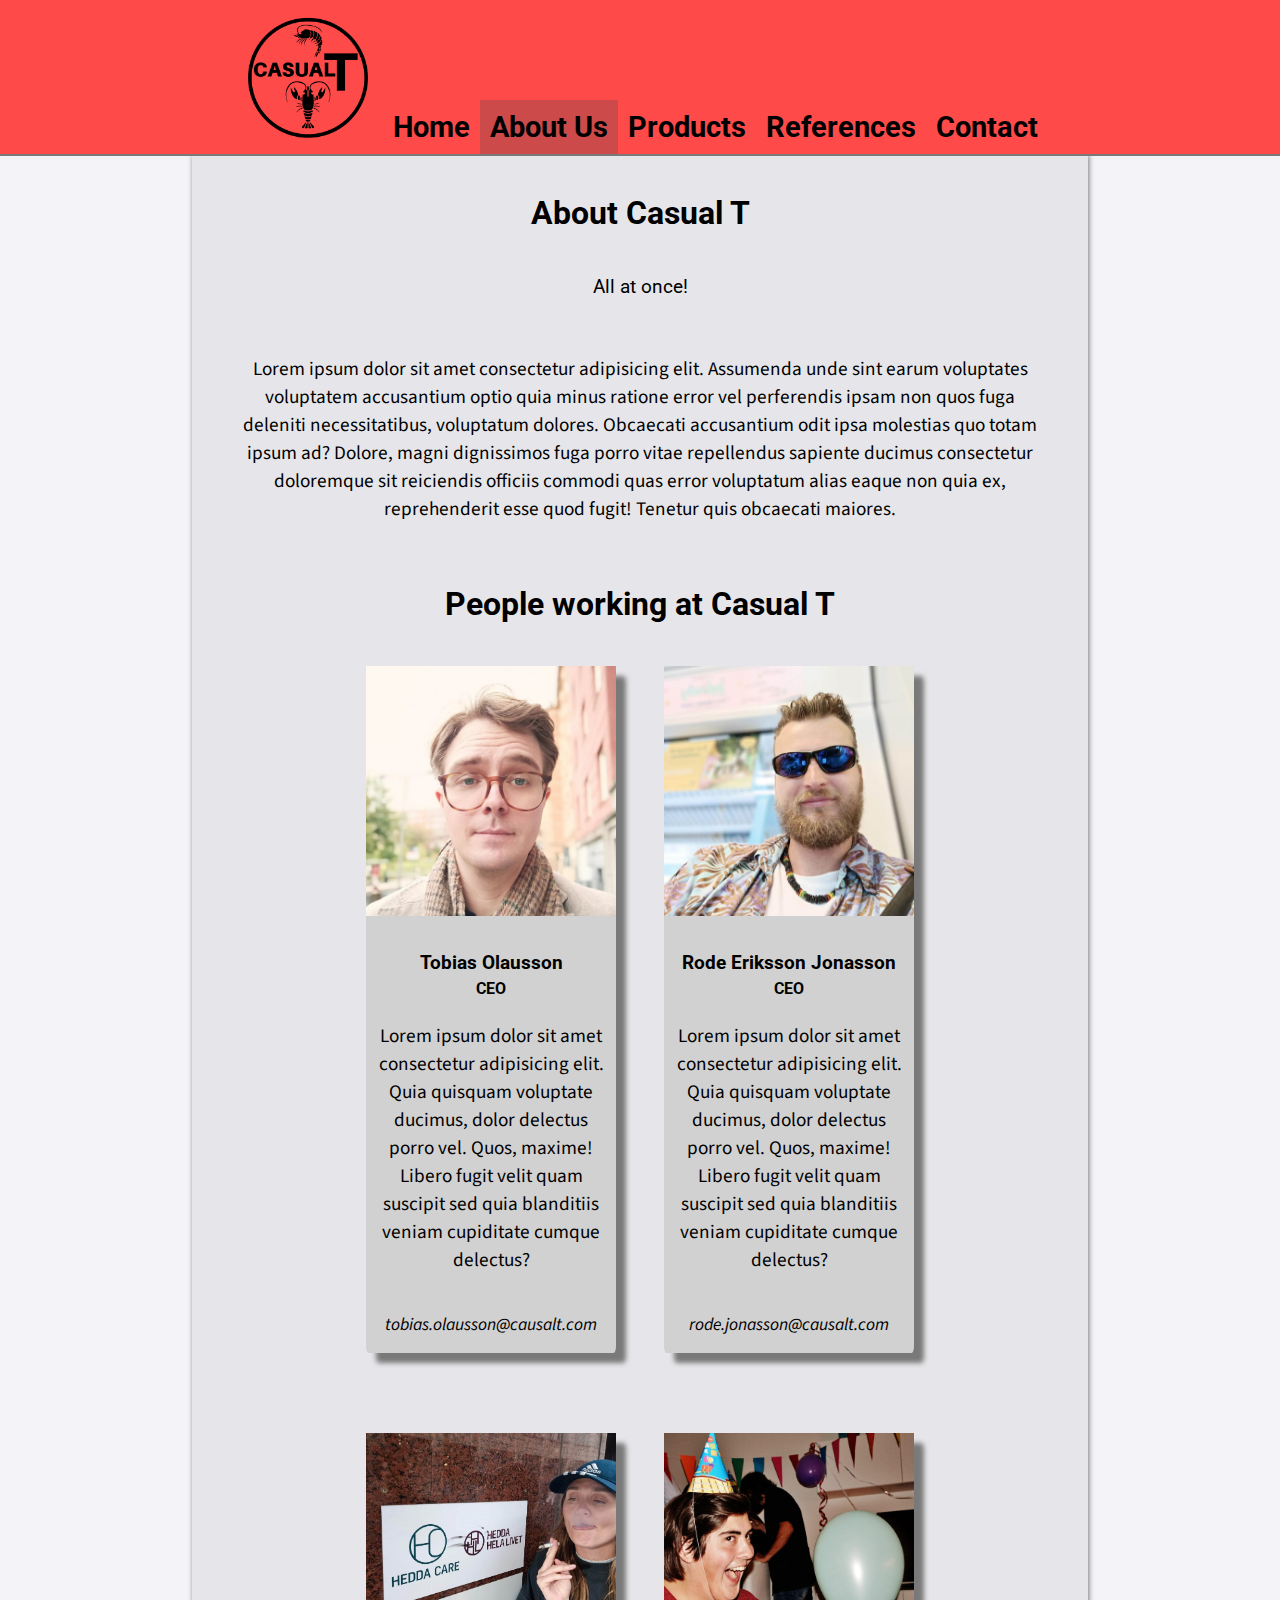
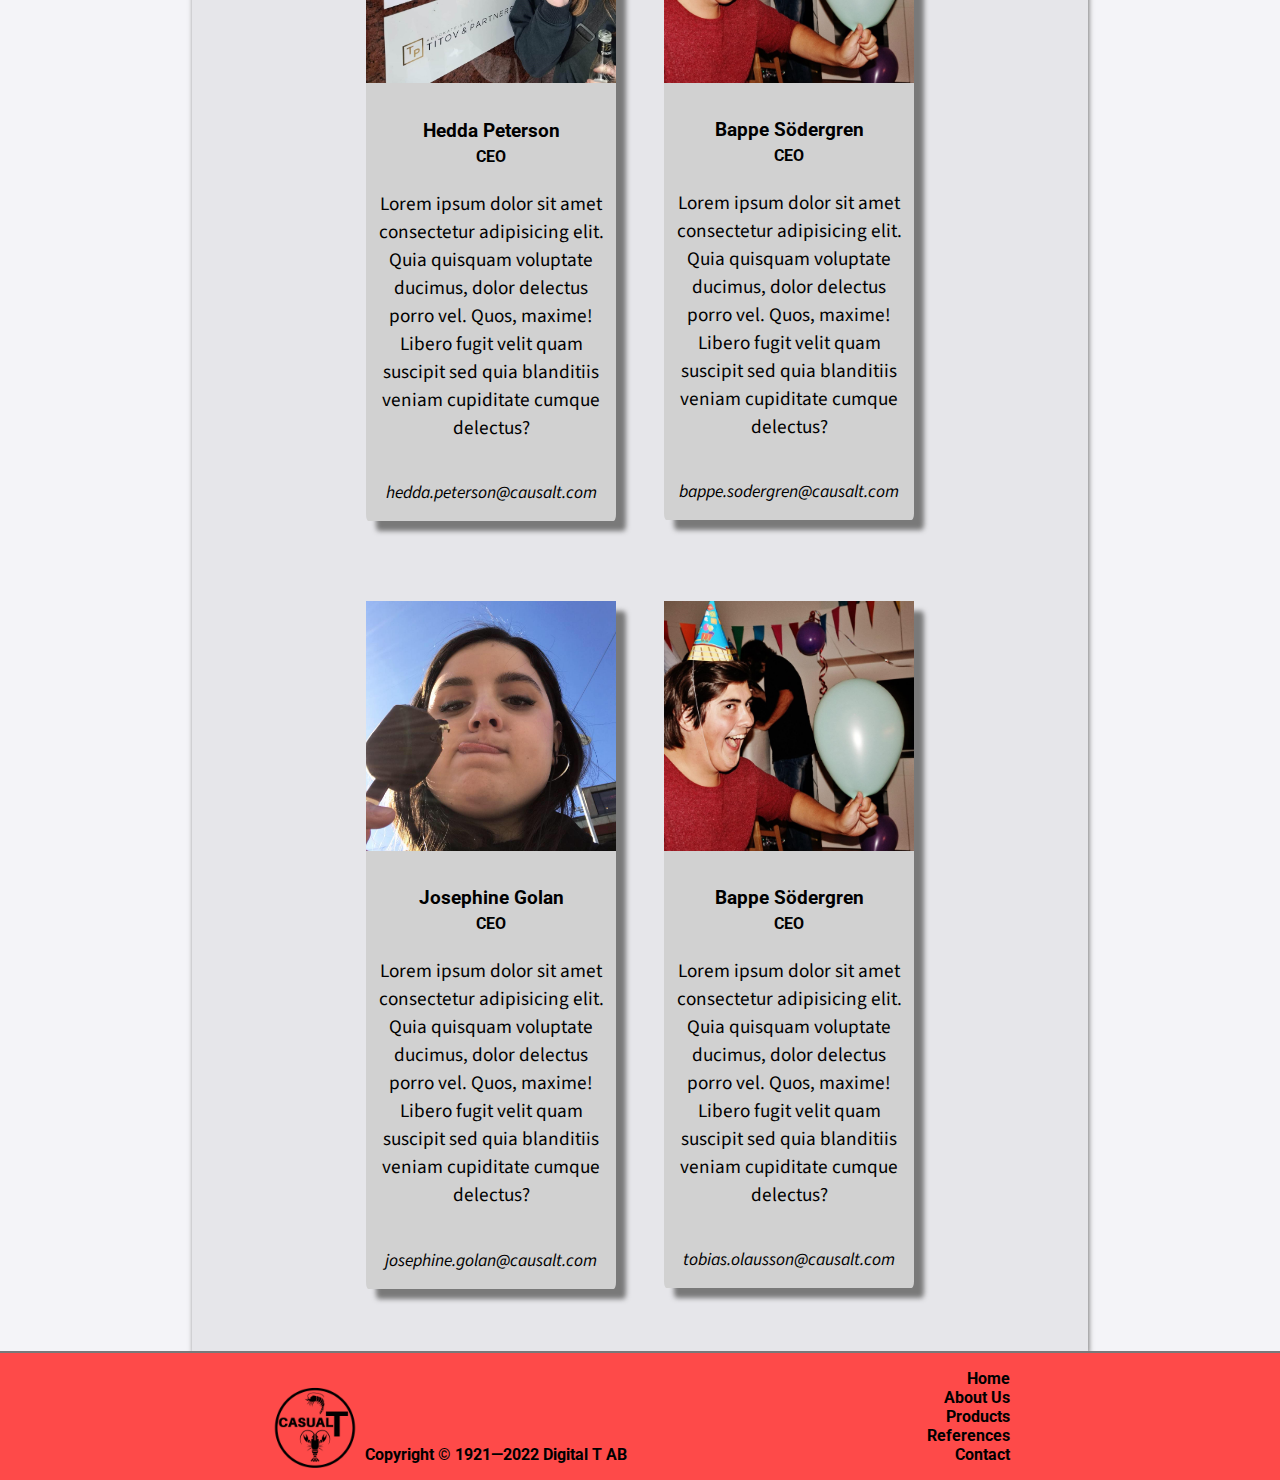
==== pages/about_us.html @ 77ed2493 "massa nya grejer (om oss sida)" ====
<!DOCTYPE html>
<html lang="en">
<head>
    <meta charset="UTF-8">
    <meta http-equiv="X-UA-Compatible" content="IE=edge">
    <meta name="viewport" content="width=device-width, initial-scale=1.0">
    <title>Casual T</title>

    <link rel="preconnect" href="https://fonts.googleapis.com">
    <link rel="preconnect" href="https://fonts.gstatic.com" crossorigin>
    <link href="https://fonts.googleapis.com/css2?family=Roboto:wght@400;700&family=Source+Sans+Pro&display=swap" rel="stylesheet">


    <link rel="stylesheet" href="../styles/style.css">
    <script defer src="index.js"></script>   
</head>
<body>
  <header>
    <div class="logo-header-div">
      <a href="../index.html">
        <img src="../pictures/Casual_T.png" alt="logo Casual T" class="logo-header">
      </a>
    </div>
    <nav>
      <div class="nav-list-div">
        <ul class="nav-list">
          <li><a href="../index.html" class="nav-link">Home</a></li>
          <li><a href="#" class="nav-link active">About Us</a></li>
          <li><a href="products.html" class="nav-link">Products</a></li>
          <li><a href="refrences.html" class="nav-link">References</a></li>
          <li><a href="contact.html" class="nav-link">Contact</a></li>
        </ul>
      </div>
    </nav>
  </header>
 

    

  <main>
    <br>
    <h1>About Casual T</h1>
    <p><bold>All at once!</bold></p>
    <div class="paragraph-div">
      <p>Lorem ipsum dolor sit amet consectetur adipisicing elit. Assumenda unde sint earum voluptates voluptatem accusantium optio quia minus ratione error vel perferendis ipsam non quos fuga deleniti necessitatibus, voluptatum dolores. Obcaecati accusantium odit ipsa molestias quo totam ipsum ad? Dolore, magni dignissimos fuga porro vitae repellendus sapiente ducimus consectetur doloremque sit reiciendis officiis commodi quas error voluptatum alias eaque non quia ex, reprehenderit esse quod fugit! Tenetur quis obcaecati maiores.</p>

    </div>
    <h2>People working at Casual T</h2>
    <div class="pair">
      <article>
        <div class="profile-div">
          <img src="../pictures/profile1.jpg" alt="photo of Tobias Olausson" class="profile-picture">
          <div class="profile-paragraph-div">
            <div class="column">
              <h3>Tobias Olausson</h3>
              <h4>CEO</h4>
              <p>Lorem ipsum dolor sit amet consectetur adipisicing elit. Quia quisquam voluptate ducimus, dolor delectus porro vel. Quos, maxime! Libero fugit velit quam suscipit sed quia blanditiis veniam cupiditate cumque delectus?</p>
              <br>
              <address>
                <p>tobias.olausson@causalt.com</p>
              </address>
            </div>
          </div>
        </div>
      </article>
      <article>
        <div class="profile-div row-reversed">
          <img src="../pictures/profile2.jpg" alt="photo of Rode Eriksson Jonasson" class="profile-picture">
          <div class="profile-paragraph-div">
            <div class="column">
              <h3>Rode Eriksson Jonasson</h3>
              <h4>CEO</h4>
              <p>Lorem ipsum dolor sit amet consectetur adipisicing elit. Quia quisquam voluptate ducimus, dolor delectus porro vel. Quos, maxime! Libero fugit velit quam suscipit sed quia blanditiis veniam cupiditate cumque delectus?</p>
              <br>
              <address>
                <p>rode.jonasson@causalt.com</p>
              </address>
            </div>
          </div>
        </div>
      </div>    
      </article>
    <div class="pair">
      <article>
        <div class="profile-div">
          <img src="../pictures/profile3.jpg" alt="photo of Hedda Peterson" class="profile-picture">
          <div class="profile-paragraph-div">
            <div class="column">
              <h3>Hedda Peterson</h3>
              <h4>CEO</h4>
              <p>Lorem ipsum dolor sit amet consectetur adipisicing elit. Quia quisquam voluptate ducimus, dolor delectus porro vel. Quos, maxime! Libero fugit velit quam suscipit sed quia blanditiis veniam cupiditate cumque delectus?</p>
              <br>
              <address>
                <p>hedda.peterson@causalt.com</p>
              </address>
            </div>
          </div>
        </div>   
      </article>
      <article>
        <div class="profile-div row-reversed">
          <img src="../pictures/profile4.jpg" alt="photo of Bappe Södergren" class="profile-picture">
          <div class="profile-paragraph-div">
            <div class="column">
              <h3>Bappe Södergren</h3>
              <h4>CEO</h4>
              <p>Lorem ipsum dolor sit amet consectetur adipisicing elit. Quia quisquam voluptate ducimus, dolor delectus porro vel. Quos, maxime! Libero fugit velit quam suscipit sed quia blanditiis veniam cupiditate cumque delectus?</p>
              <br>
              <address>
                <p>bappe.sodergren@causalt.com</p>
              </address>
            </div>
          </div>
        </div>
      </div>
      </article>
    <div class="pair">
      <article>
        <div class="profile-div">
          <img src="../pictures/profile5.jpg" alt="photo of Josephine Golan" class="profile-picture">
          <div class="profile-paragraph-div">
            <div class="column">
              <h3>Josephine Golan</h3>
              <h4>CEO</h4>
              <p>Lorem ipsum dolor sit amet consectetur adipisicing elit. Quia quisquam voluptate ducimus, dolor delectus porro vel. Quos, maxime! Libero fugit velit quam suscipit sed quia blanditiis veniam cupiditate cumque delectus?</p>
              <br>
              <address>
                <p>josephine.golan@causalt.com</p>
              </address>
            </div>
          </div>
        </div>
      </article>
      <article>
        <div class="profile-div row-reversed">
          <img src="../pictures/profile4.jpg" alt="photo of Casual Ts CEO" class="profile-picture">
          <div class="profile-paragraph-div">
            <div class="column">
              <h3>Bappe Södergren</h3>
              <h4>CEO</h4>
              <p>Lorem ipsum dolor sit amet consectetur adipisicing elit. Quia quisquam voluptate ducimus, dolor delectus porro vel. Quos, maxime! Libero fugit velit quam suscipit sed quia blanditiis veniam cupiditate cumque delectus?</p>
              <br>
              <address>
                <p>tobias.olausson@causalt.com</p>
              </address>
            </div>
          </div>
        </div>
      </div>
      </article>
  </main>

    
  <footer>
    <div class="footer-logo-copy-div">
      <div class="logo-footer-div">
        <a href="../index.html">
          <img src="../pictures/Casual_T.png" alt="Casual T"  class="logo-footer">
        </a>
      </div>
      <p>Copyright © 1921—2022 Digital T AB</p>
    </div>
    <div class="footer-nav-list-div">
      <ul class="footer-nav-list">
        <li><a class="nav-link" href="../index.html">Home</a></li>
        <li><a class="nav-link" href="#">About Us</a></li>
        <li><a class="nav-link" href="products.html">Products</a></li>
        <li><a class="nav-link" href="refrences.html">References</a></li>
        <li><a class="nav-link" href="contact.html">Contact</a></li>
      </ul>
    </div>
  </footer>
</body>
</html>
---- styles/style.css ----
* {
  font-family: "Roboto", georgia, garamond, serif;
}

.row {
  display: flex;
  justify-content: center;
}

.column {
  display: flex;
  flex-direction: column;
  justify-content: center;
  align-items: center;
}

body {
  background-color: #F4F4F8;
  z-index: -2;
  display: flex;
  flex-direction: column;
  justify-content: space-between;
  align-items: center;
  margin: 0;
  min-height: 100vh;
}

header {
  z-index: 1;
  width: 100%;
  box-shadow: 0px 2px hwb(240 90% 100%);
  font-weight: bold;
  display: flex;
  flex-direction: column;
  justify-content: center;
  background-color: #FE4A49;
}
@media (min-width: 813px) {
  header {
    flex-direction: row;
    justify-content: center;
    align-items: flex-end;
  }
}
header .logo-header-div {
  display: flex;
  flex-direction: row;
  justify-content: center;
}
header .logo-header {
  height: 250px;
  width: 250px;
}
@media (min-width: 813px) {
  header .logo-header {
    height: 150px;
    width: 150px;
  }
}
header .nav-list-div {
  display: flex;
  justify-content: center;
}
header .nav-list {
  font-size: 1.8rem;
  list-style-type: none;
  padding-left: 0px;
  text-align: center;
  margin: 0px;
}
@media (min-width: 813px) {
  header .nav-list {
    display: flex;
    justify-content: space-between;
  }
}
header .nav-link {
  padding: 10px;
  display: block;
  color: black;
  text-decoration: none;
}
header .nav-link:hover {
  background-color: hwb(0 29% 10%);
}
header .active {
  background-color: hwb(0 29% 20%);
  border-radius: 1%;
}

main {
  background-color: #E6E6EA;
  box-shadow: 1px 1px 5px hwb(240 90% 100%);
  width: 100%;
  display: flex;
  flex-direction: column;
  justify-content: center;
  align-items: center;
}
main h1, main h2 {
  font-size: 1.3rem;
}
@media (min-width: 350px) {
  main h1, main h2 {
    font-size: 1.7rem;
  }
}
@media (min-width: 813px) {
  main h1, main h2 {
    font-size: 2rem;
  }
}
@media (min-width: 1300px) {
  main h1, main h2 {
    font-size: 2.8rem;
  }
}
@media (min-width: 2350px) {
  main h1, main h2 {
    font-size: 3.5rem;
  }
}
main p {
  font-family: "Source Sans Pro", sans-serif;
  font-size: 1.2rem;
}
main address {
  margin: 0;
}
main address p {
  margin: 0;
  font-size: 1.1rem;
}
@media (min-width: 1300px) {
  main address p {
    font-size: 1.5rem;
  }
}
@media (min-width: 813px) {
  main {
    width: 70%;
    min-width: 800px;
    flex-grow: 1;
  }
}
main .paragraph-div {
  margin: 16px;
  text-align: center;
}
@media (min-width: 813px) {
  main .paragraph-div {
    width: 800px;
  }
}
@media (min-width: 2350px) {
  main .paragraph-div {
    width: 1200px;
  }
}
main .CTA-div {
  margin: 16px 0 64px 0;
  box-shadow: 10px 10px 5px hwb(240 90% 100%);
  border-radius: 1%;
  background-color: hwb(240 90% 20%);
  display: flex;
  flex-direction: column;
  justify-content: center;
  align-items: center;
  color: black;
}
main .CTA-div h2 {
  color: black;
  font-size: 2rem;
}
@media (min-width: 813px) {
  main .CTA-div h2 {
    font-size: 3rem;
  }
}
main .CTA-div:hover {
  background-color: hwb(240 90% 50%);
}
main .CTA-link {
  display: block;
  text-decoration: none;
}
main .CTA-picture {
  width: 250px;
}
@media (min-width: 595px) {
  main .CTA-picture {
    width: 500px;
  }
}
@media (min-width: 813px) {
  main .CTA-picture {
    width: 600px;
  }
}
@media (min-width: 1300px) {
  main .CTA-picture {
    width: 800px;
  }
}
main .pair {
  display: flex;
  flex-direction: column;
}
@media (min-width: 595px) {
  main .pair {
    flex-direction: row;
  }
}
@media (min-width: 1300px) {
  main .pair {
    flex-direction: column;
  }
}
@media (min-width: 2350px) {
  main .pair {
    flex-direction: row;
  }
}
main .profile-div {
  margin: 16px 0 64px 0;
  box-shadow: 10px 10px 5px hwb(240 90% 100%);
  border-radius: 1%;
  background-color: hwb(240 90% 20%);
  display: flex;
  flex-direction: column;
  justify-content: center;
  align-items: center;
  color: black;
}
main .profile-div h3 {
  color: black;
  font-size: 1.2rem;
  width: 250px;
  margin-bottom: 5px;
}
@media (min-width: 1300px) {
  main .profile-div h3 {
    font-size: 2rem;
    width: 400px;
  }
}
main .profile-div h4 {
  color: black;
  margin: 0;
  font-size: 1rem;
  width: 250px;
  margin-bottom: 5px;
}
@media (min-width: 1300px) {
  main .profile-div h4 {
    font-size: 1.1rem;
    width: 400px;
  }
}
main .profile-div:hover {
  background-color: hwb(240 90% 50%);
}
@media (min-width: 350px) {
  main .profile-div {
    margin: 16px 24px 64px 24px;
  }
}
@media (min-width: 1300px) {
  main .profile-div {
    flex-direction: row;
  }
}
@media (min-width: 1300px) {
  main .row-reversed {
    flex-direction: row-reverse;
  }
}
main .profile-picture {
  width: 250px;
}
@media (min-width: 1300px) {
  main .profile-picture {
    width: 350px;
  }
}
main .profile-paragraph-div {
  margin: 16px 0;
  text-align: center;
  font-size: 1rem;
}
main .profile-paragraph-div p {
  padding: 0 10px 0 10px;
  width: 230px;
}
@media (min-width: 1300px) {
  main .profile-paragraph-div p {
    padding: 0;
    margin: 0 40px 0 40px;
    width: 350px;
  }
}

footer {
  z-index: 1;
  box-shadow: 0px -2px hwb(240 90% 100%);
  font-weight: bold;
  position: relative;
  left: 0;
  bottom: 0;
  width: 100%;
  display: flex;
  flex-direction: row;
  justify-content: space-between;
  background-color: #FE4A49;
}
@media (min-width: 813px) {
  footer {
    flex-direction: row;
    justify-content: center;
  }
}
footer .footer-logo-copy-div {
  padding-left: 10px;
}
@media (min-width: 813px) {
  footer .footer-logo-copy-div {
    display: flex;
    flex-direction: row;
    justify-content: center;
    align-items: flex-end;
    margin-right: 300px;
  }
}
footer .logo-footer {
  height: 100px;
  width: 100px;
}
footer .footer-nav-list-div {
  display: flex;
  justify-content: center;
}
footer .footer-nav-list {
  font-size: 1.2rem;
  list-style-type: none;
  padding-left: 0px;
  padding-right: 15px;
}
footer .footer-nav-list .nav-link {
  display: block;
  color: black;
  text-decoration: none;
}
footer .footer-nav-list .nav-link:hover {
  background-color: hwb(0 29% 10%);
}
footer .footer-nav-list .nav-link:active {
  background-color: hwb(0 29% 20%);
}
@media (min-width: 813px) {
  footer .footer-nav-list {
    text-align: right;
    font-size: 1rem;
  }
}/*# sourceMappingURL=style.css.map */
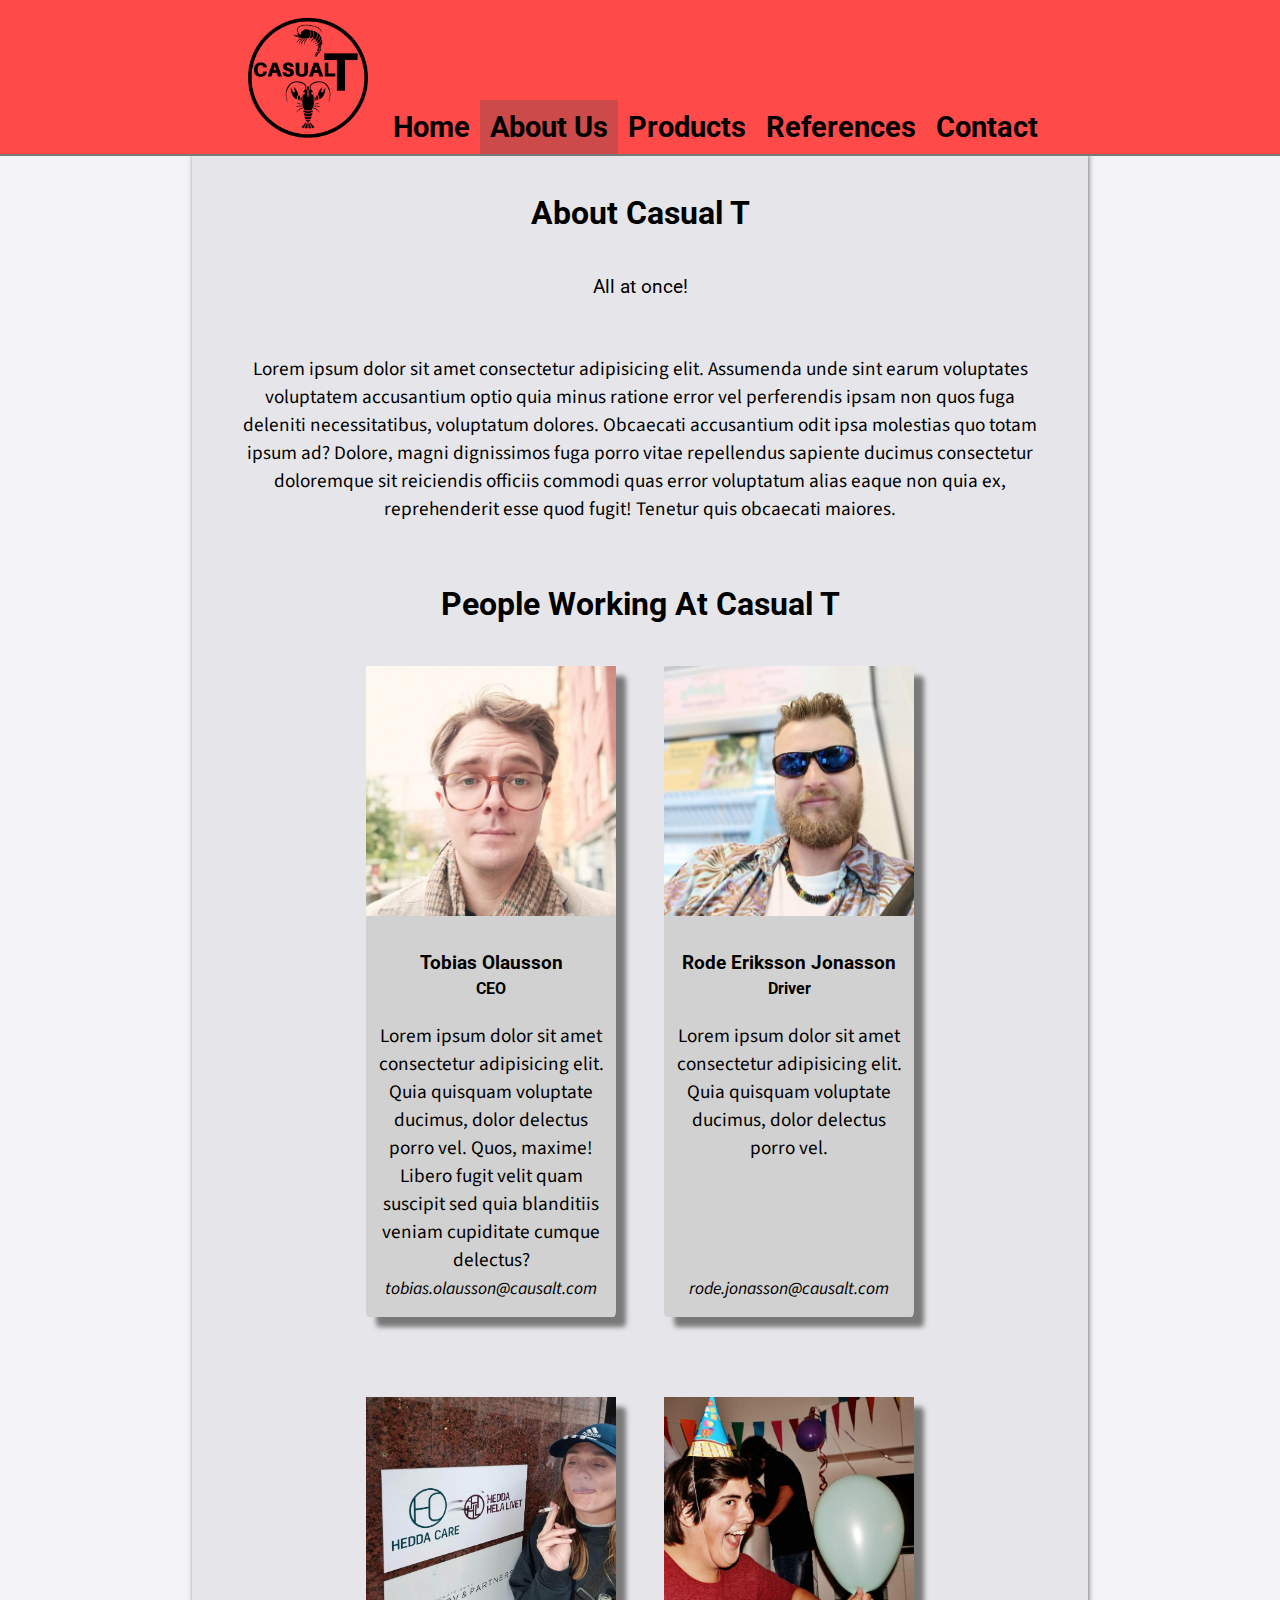
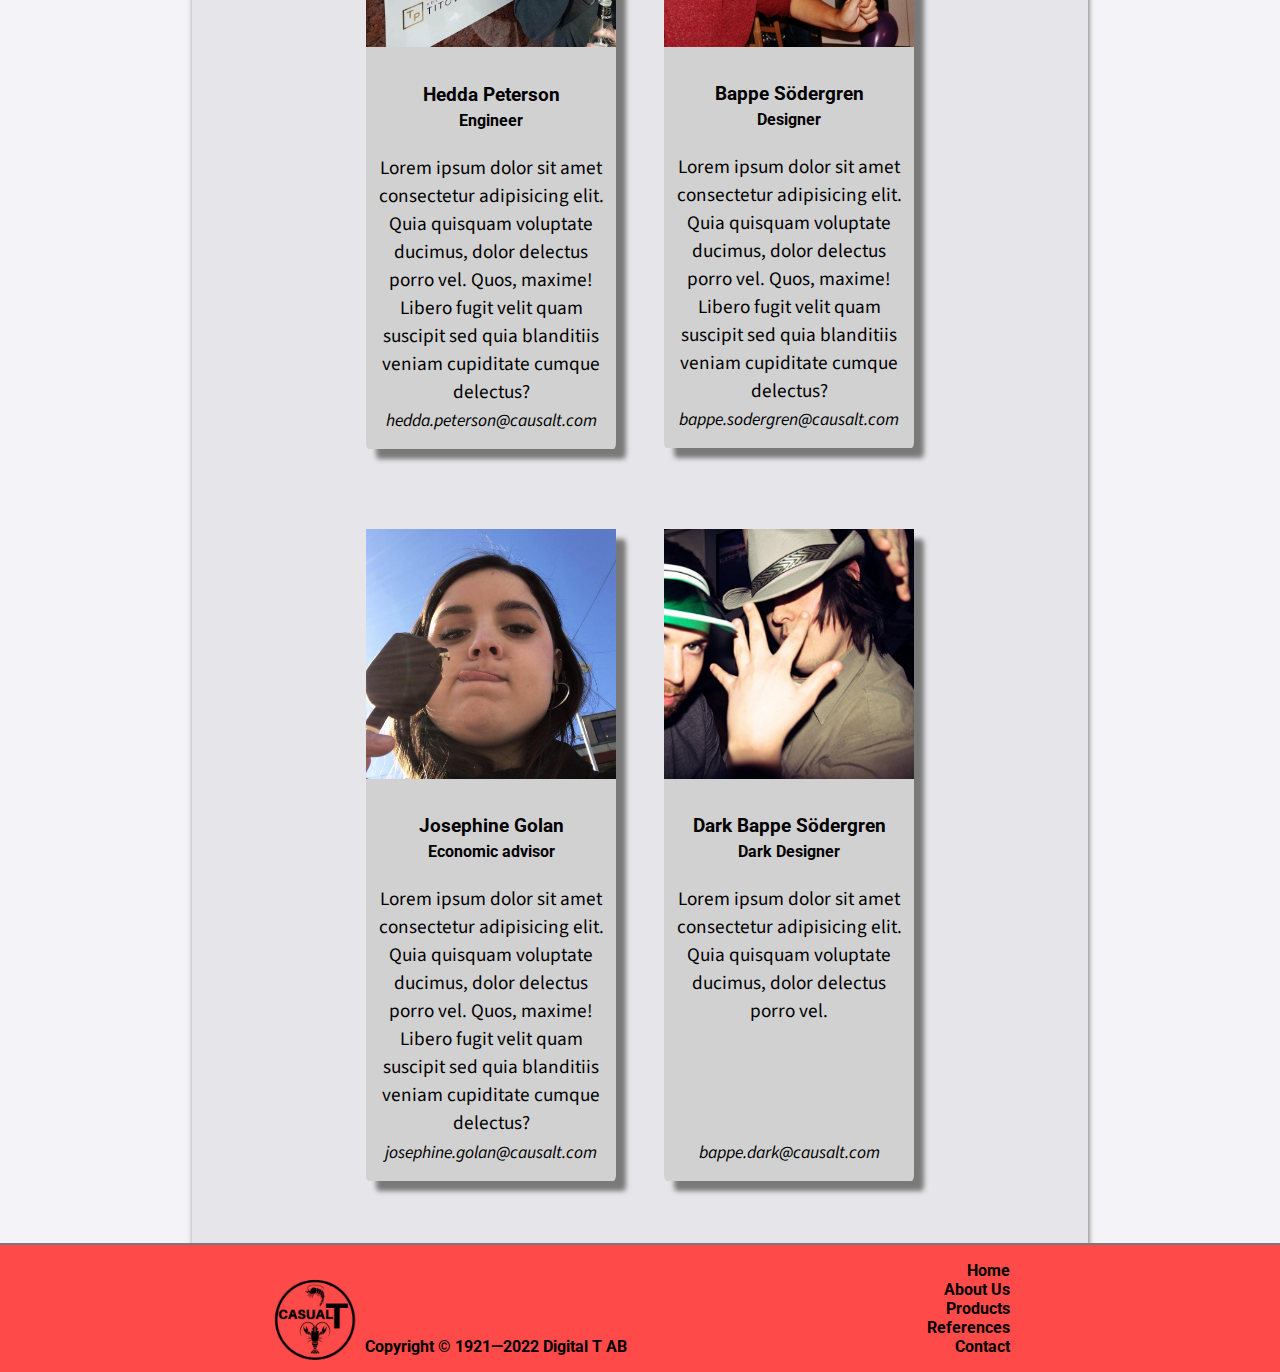
==== commit 28304891: "mycket nytt" ====
--- a/pages/about_us.html
+++ b/pages/about_us.html
@@ -45,7 +45,7 @@
       <p>Lorem ipsum dolor sit amet consectetur adipisicing elit. Assumenda unde sint earum voluptates voluptatem accusantium optio quia minus ratione error vel perferendis ipsam non quos fuga deleniti necessitatibus, voluptatum dolores. Obcaecati accusantium odit ipsa molestias quo totam ipsum ad? Dolore, magni dignissimos fuga porro vitae repellendus sapiente ducimus consectetur doloremque sit reiciendis officiis commodi quas error voluptatum alias eaque non quia ex, reprehenderit esse quod fugit! Tenetur quis obcaecati maiores.</p>
 
     </div>
-    <h2>People working at Casual T</h2>
+    <h2>People Working At Casual T</h2>
     <div class="pair">
       <article>
         <div class="profile-div">
@@ -69,8 +69,8 @@
           <div class="profile-paragraph-div">
             <div class="column">
               <h3>Rode Eriksson Jonasson</h3>
-              <h4>CEO</h4>
-              <p>Lorem ipsum dolor sit amet consectetur adipisicing elit. Quia quisquam voluptate ducimus, dolor delectus porro vel. Quos, maxime! Libero fugit velit quam suscipit sed quia blanditiis veniam cupiditate cumque delectus?</p>
+              <h4>Driver</h4>
+              <p>Lorem ipsum dolor sit amet consectetur adipisicing elit. Quia quisquam voluptate ducimus, dolor delectus porro vel.</p>
               <br>
               <address>
                 <p>rode.jonasson@causalt.com</p>
@@ -78,8 +78,8 @@
             </div>
           </div>
         </div>
+      </article>
       </div>    
-      </article>
     <div class="pair">
       <article>
         <div class="profile-div">
@@ -87,7 +87,7 @@
           <div class="profile-paragraph-div">
             <div class="column">
               <h3>Hedda Peterson</h3>
-              <h4>CEO</h4>
+              <h4>Engineer</h4>
               <p>Lorem ipsum dolor sit amet consectetur adipisicing elit. Quia quisquam voluptate ducimus, dolor delectus porro vel. Quos, maxime! Libero fugit velit quam suscipit sed quia blanditiis veniam cupiditate cumque delectus?</p>
               <br>
               <address>
@@ -103,7 +103,7 @@
           <div class="profile-paragraph-div">
             <div class="column">
               <h3>Bappe Södergren</h3>
-              <h4>CEO</h4>
+              <h4>Designer</h4>
               <p>Lorem ipsum dolor sit amet consectetur adipisicing elit. Quia quisquam voluptate ducimus, dolor delectus porro vel. Quos, maxime! Libero fugit velit quam suscipit sed quia blanditiis veniam cupiditate cumque delectus?</p>
               <br>
               <address>
@@ -112,8 +112,8 @@
             </div>
           </div>
         </div>
+      </article>
       </div>
-      </article>
     <div class="pair">
       <article>
         <div class="profile-div">
@@ -121,7 +121,7 @@
           <div class="profile-paragraph-div">
             <div class="column">
               <h3>Josephine Golan</h3>
-              <h4>CEO</h4>
+              <h4>Economic advisor</h4>
               <p>Lorem ipsum dolor sit amet consectetur adipisicing elit. Quia quisquam voluptate ducimus, dolor delectus porro vel. Quos, maxime! Libero fugit velit quam suscipit sed quia blanditiis veniam cupiditate cumque delectus?</p>
               <br>
               <address>
@@ -133,21 +133,21 @@
       </article>
       <article>
         <div class="profile-div row-reversed">
-          <img src="../pictures/profile4.jpg" alt="photo of Casual Ts CEO" class="profile-picture">
+          <img src="../pictures/profile6.jpg" alt="photo of Dark Bappe Södergren" class="profile-picture">
           <div class="profile-paragraph-div">
             <div class="column">
-              <h3>Bappe Södergren</h3>
-              <h4>CEO</h4>
-              <p>Lorem ipsum dolor sit amet consectetur adipisicing elit. Quia quisquam voluptate ducimus, dolor delectus porro vel. Quos, maxime! Libero fugit velit quam suscipit sed quia blanditiis veniam cupiditate cumque delectus?</p>
+              <h3>Dark Bappe Södergren</h3>
+              <h4>Dark Designer</h4>
+              <p>Lorem ipsum dolor sit amet consectetur adipisicing elit. Quia quisquam voluptate ducimus, dolor delectus porro vel.</p>
               <br>
               <address>
-                <p>tobias.olausson@causalt.com</p>
+                <p>bappe.dark@causalt.com</p>
               </address>
             </div>
           </div>
         </div>
+      </article>
       </div>
-      </article>
   </main>
 
     
--- a/styles/style.css
+++ b/styles/style.css
@@ -10,7 +10,7 @@
 .column {
   display: flex;
   flex-direction: column;
-  justify-content: center;
+  justify-content: space-between;
   align-items: center;
 }
 
@@ -270,11 +270,6 @@
     flex-direction: row;
   }
 }
-@media (min-width: 1300px) {
-  main .row-reversed {
-    flex-direction: row-reverse;
-  }
-}
 main .profile-picture {
   width: 250px;
 }
@@ -291,12 +286,345 @@
 main .profile-paragraph-div p {
   padding: 0 10px 0 10px;
   width: 230px;
+}
+@media (min-width: 595px) {
+  main .profile-paragraph-div p {
+    height: 216px;
+  }
+}
+@media (min-width: 1300px) {
+  main .profile-paragraph-div p {
+    height: 144px;
+  }
 }
 @media (min-width: 1300px) {
   main .profile-paragraph-div p {
     padding: 0;
     margin: 0 40px 0 40px;
     width: 350px;
+  }
+}
+@media (min-width: 595px) {
+  main .profile-paragraph-div address p {
+    height: auto;
+  }
+}
+@media (min-width: 1300px) {
+  main .profile-paragraph-div address p {
+    height: auto;
+  }
+}
+main .features-div {
+  margin: 16px 0 64px 0;
+  box-shadow: 10px 10px 5px hwb(240 90% 100%);
+  border-radius: 1%;
+  display: flex;
+  flex-direction: column;
+  justify-content: center;
+  align-items: center;
+}
+@media (min-width: 350px) {
+  main .features-div {
+    margin: 16px 24px 64px 24px;
+  }
+}
+@media (min-width: 813px) {
+  main .features-div {
+    flex-direction: row;
+  }
+}
+main .features-picture {
+  width: 250px;
+}
+@media (min-width: 595px) {
+  main .features-picture {
+    width: 350px;
+  }
+}
+@media (min-width: 813px) {
+  main .features-picture {
+    width: 250px;
+  }
+}
+@media (min-width: 2350px) {
+  main .features-picture {
+    width: 350px;
+  }
+}
+main .product-div {
+  margin: 16px 0 64px 0;
+  box-shadow: 10px 10px 5px hwb(240 90% 100%);
+  border-radius: 1%;
+  background-color: hwb(240 90% 20%);
+  display: flex;
+  flex-direction: column;
+  justify-content: center;
+  align-items: center;
+  color: black;
+}
+main .product-div h2 {
+  color: black;
+  font-size: 1.2rem;
+  width: 250px;
+  margin-bottom: 5px;
+}
+@media (min-width: 1300px) {
+  main .product-div h2 {
+    font-size: 2rem;
+    width: 400px;
+  }
+}
+main .product-div h3 {
+  color: black;
+  margin: 0;
+  font-size: 1rem;
+  width: 250px;
+  margin-bottom: 5px;
+}
+@media (min-width: 1300px) {
+  main .product-div h3 {
+    font-size: 1.1rem;
+    width: 400px;
+  }
+}
+@media (min-width: 350px) {
+  main .product-div {
+    margin: 16px 24px 64px 24px;
+  }
+}
+@media (min-width: 1300px) {
+  main .product-div {
+    flex-direction: row;
+  }
+}
+main .product-picture {
+  width: 250px;
+}
+@media (min-width: 1300px) {
+  main .product-picture {
+    width: 350px;
+  }
+}
+main .product-paragraph-div {
+  margin: 16px 0;
+  text-align: center;
+  font-size: 1rem;
+}
+main .product-paragraph-div p {
+  padding: 0 10px 0 10px;
+  width: 230px;
+}
+@media (min-width: 595px) {
+  main .product-paragraph-div p {
+    height: 216px;
+  }
+}
+@media (min-width: 1300px) {
+  main .product-paragraph-div p {
+    height: 144px;
+  }
+}
+@media (min-width: 1300px) {
+  main .product-paragraph-div p {
+    padding: 0;
+    margin: 0 40px 0 40px;
+    width: 350px;
+  }
+}
+main .product-paragraph-div button {
+  background-color: #009FB7;
+  border: none;
+  border-radius: 1%;
+  box-shadow: 5px 5px 5px hwb(240 90% 100%);
+  color: black;
+  padding: 15px 32px;
+  text-align: center;
+  text-decoration: none;
+  display: inline-block;
+  font-size: 16px;
+}
+main .product-paragraph-div button:hover {
+  background-color: hwb(188 0% 40%);
+}
+main .review-column {
+  display: flex;
+  flex-direction: column;
+  align-items: center;
+}
+main .review-layout {
+  display: flex;
+  flex-direction: column;
+}
+@media (min-width: 1300px) {
+  main .review-layout {
+    flex-direction: row;
+  }
+}
+main .review-div {
+  margin: 16px 0 64px 0;
+  box-shadow: 10px 10px 5px hwb(240 90% 100%);
+  border-radius: 1%;
+  background-color: hwb(240 90% 20%);
+  display: flex;
+  flex-direction: column;
+  justify-content: center;
+  align-items: center;
+  color: black;
+}
+main .review-div h2 {
+  color: black;
+  font-size: 1rem;
+  width: 250px;
+  margin-bottom: 5px;
+}
+main .review-div h3 {
+  color: black;
+  margin: 0;
+  font-size: 1rem;
+  width: 250px;
+  margin-bottom: 5px;
+}
+@media (min-width: 350px) {
+  main .review-div {
+    margin: 16px 24px 64px 24px;
+  }
+}
+main .review-paragraph-div {
+  margin: 16px 0;
+  text-align: center;
+  font-size: 1rem;
+}
+main .review-paragraph-div p {
+  padding: 0 10px 0 10px;
+  width: 230px;
+}
+@media (min-width: 595px) {
+  main .review-paragraph-div p {
+    width: 400px;
+  }
+}
+@media (min-width: 1300px) {
+  main .review-paragraph-div p {
+    padding: 0;
+    margin: 0 40px 0 40px;
+    width: 230px;
+  }
+}
+main .contact-div {
+  margin: 16px 0 64px 0;
+  box-shadow: 10px 10px 5px hwb(240 90% 100%);
+  border-radius: 1%;
+  background-color: hwb(240 90% 20%);
+  display: flex;
+  flex-direction: column;
+  justify-content: center;
+  align-items: center;
+  color: black;
+}
+main .contact-div h2 {
+  color: black;
+  font-size: 1.2rem;
+  width: 250px;
+  margin-bottom: 5px;
+}
+@media (min-width: 1300px) {
+  main .contact-div h2 {
+    font-size: 2rem;
+    width: 400px;
+  }
+}
+@media (min-width: 350px) {
+  main .contact-div {
+    margin: 16px 24px 64px 24px;
+  }
+}
+main .contact-div form {
+  width: 250px;
+}
+@media (min-width: 595px) {
+  main .contact-div form {
+    width: 550px;
+  }
+}
+main .contact-div textarea {
+  width: 200px;
+}
+@media (min-width: 595px) {
+  main .contact-div textarea {
+    width: 500px;
+  }
+}
+main .contact-div input, main .contact-div select, main .contact-div textarea {
+  background-color: #F4F4F8;
+  border-radius: 1%;
+  border: none;
+  margin-top: 5px;
+  margin-bottom: 10px;
+}
+main .contact-div input, main .contact-div select {
+  text-align: center;
+  height: 25px;
+}
+@media (min-width: 595px) {
+  main .contact-div input, main .contact-div select {
+    font-size: 1.2rem;
+  }
+}
+main .office-div {
+  margin: 16px 0 64px 0;
+  box-shadow: 10px 10px 5px hwb(240 90% 100%);
+  border-radius: 1%;
+  display: flex;
+  flex-direction: column;
+  justify-content: center;
+  align-items: center;
+}
+@media (min-width: 350px) {
+  main .office-div {
+    margin: 16px 24px 64px 24px;
+  }
+}
+@media (min-width: 813px) {
+  main .office-div {
+    flex-direction: row;
+  }
+}
+main .office-picture {
+  width: 250px;
+}
+@media (min-width: 595px) {
+  main .office-picture {
+    width: 500px;
+  }
+}
+@media (min-width: 813px) {
+  main .office-picture {
+    width: 600px;
+  }
+}
+main .contact-paragraph-div {
+  margin: 16px 0;
+  text-align: center;
+  font-size: 1rem;
+}
+main .contact-paragraph-div button {
+  background-color: #009FB7;
+  border: none;
+  border-radius: 1%;
+  box-shadow: 5px 5px 5px hwb(240 90% 100%);
+  color: black;
+  padding: 15px 32px;
+  text-align: center;
+  text-decoration: none;
+  display: inline-block;
+  font-size: 16px;
+}
+main .contact-paragraph-div button:hover {
+  background-color: hwb(188 0% 40%);
+}
+@media (min-width: 1300px) {
+  main .row-reversed {
+    flex-direction: row-reverse;
   }
 }
 
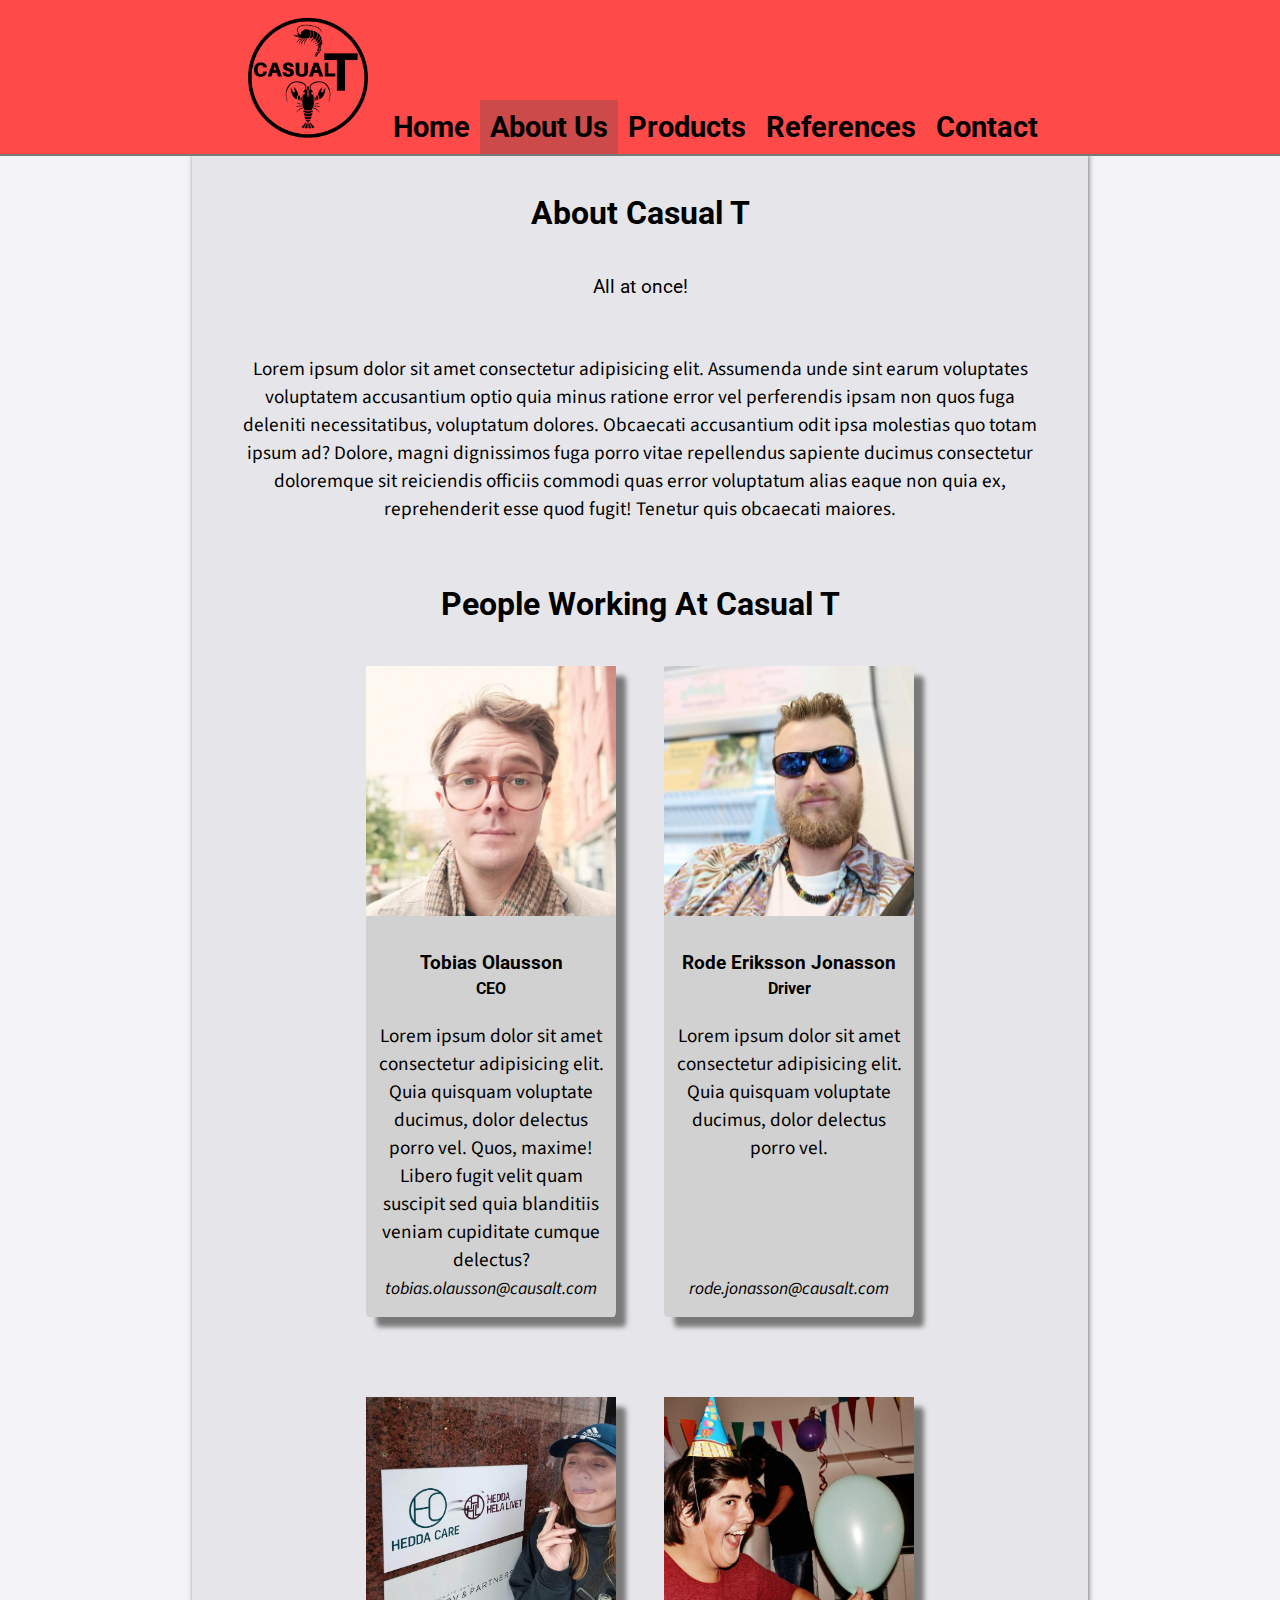
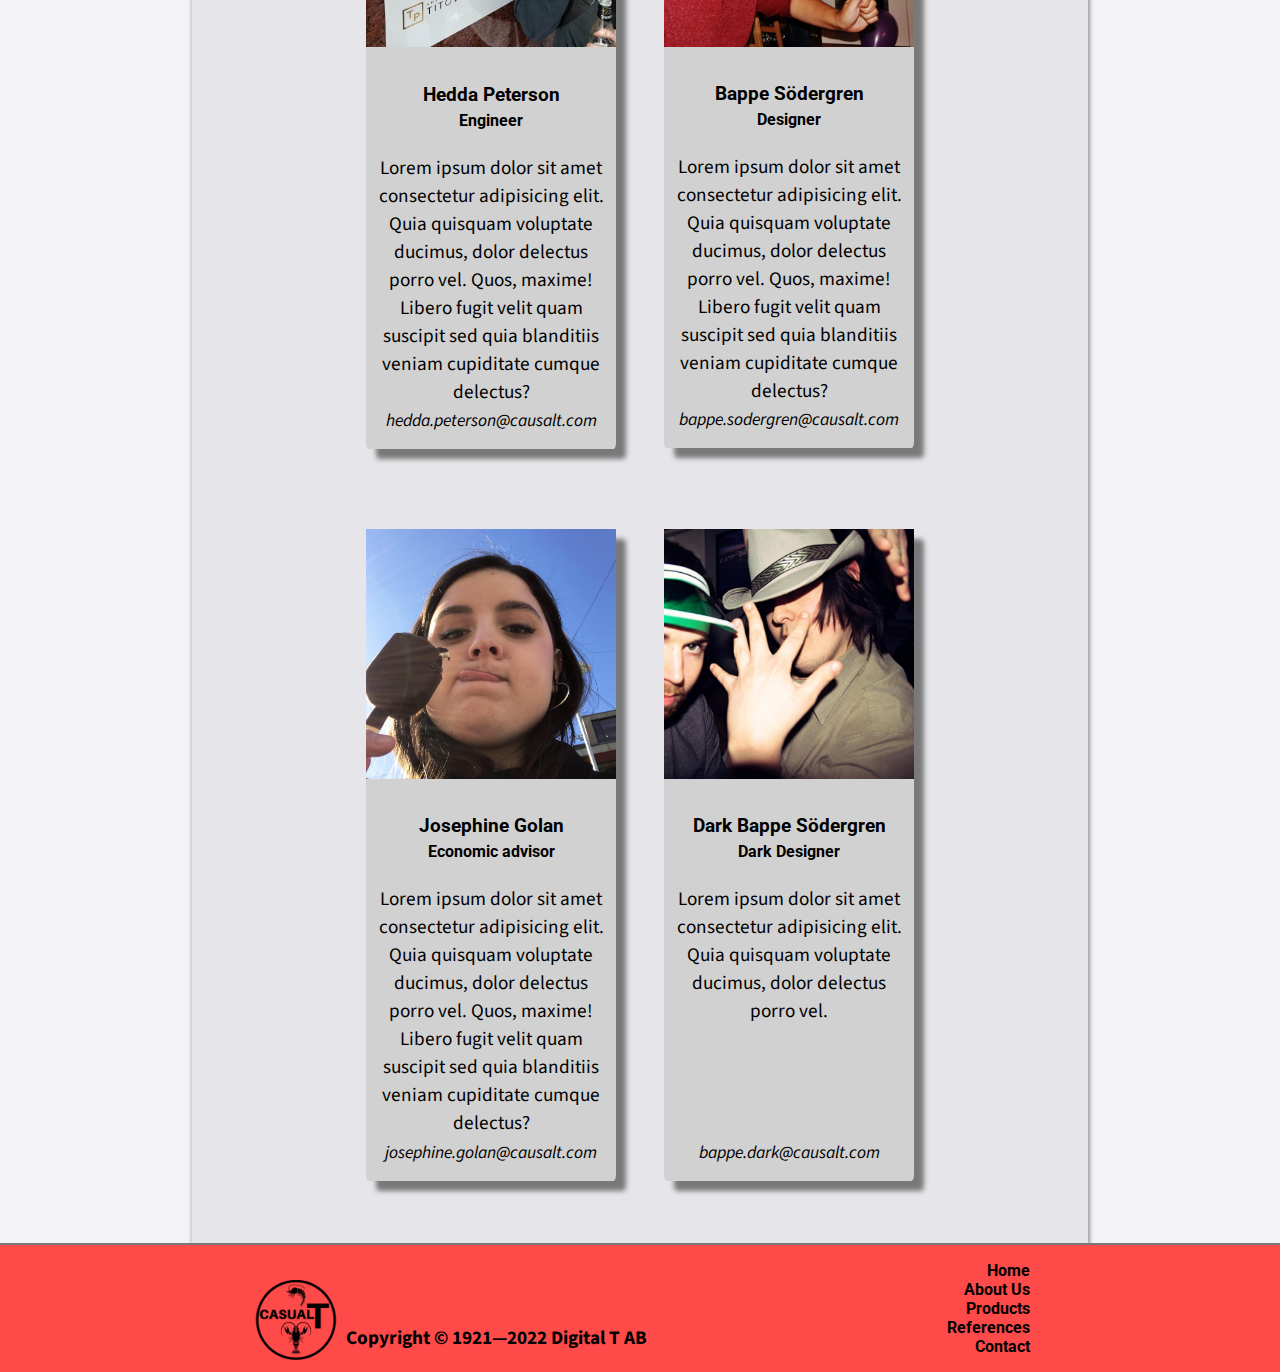
==== commit d21ef582: "städad upp scss och lagt till nav tag i footer" ====
--- a/pages/about_us.html
+++ b/pages/about_us.html
@@ -155,20 +155,22 @@
     <div class="footer-logo-copy-div">
       <div class="logo-footer-div">
         <a href="../index.html">
-          <img src="../pictures/Casual_T.png" alt="Casual T"  class="logo-footer">
+          <img src="../pictures/Casual_T.png" alt="logo Casual T"  class="logo-footer">
         </a>
       </div>
       <p>Copyright © 1921—2022 Digital T AB</p>
     </div>
-    <div class="footer-nav-list-div">
-      <ul class="footer-nav-list">
-        <li><a class="nav-link" href="../index.html">Home</a></li>
-        <li><a class="nav-link" href="#">About Us</a></li>
-        <li><a class="nav-link" href="products.html">Products</a></li>
-        <li><a class="nav-link" href="refrences.html">References</a></li>
-        <li><a class="nav-link" href="contact.html">Contact</a></li>
-      </ul>
-    </div>
+    <nav>
+      <div class="footer-nav-list-div">
+        <ul class="footer-nav-list">
+          <li><a class="nav-link" href="../index.html">Home</a></li>
+          <li><a class="nav-link" href="#">About Us</a></li>
+          <li><a class="nav-link" href="products.html">Products</a></li>
+          <li><a class="nav-link" href="refrences.html">References</a></li>
+          <li><a class="nav-link" href="contact.html">Contact</a></li>
+        </ul>
+      </div>
+    </nav>
   </footer>
 </body>
 </html>--- a/styles/style.css
+++ b/styles/style.css
@@ -1,10 +1,5 @@
 * {
   font-family: "Roboto", georgia, garamond, serif;
-}
-
-.row {
-  display: flex;
-  justify-content: center;
 }
 
 .column {
@@ -17,12 +12,12 @@
 body {
   background-color: #F4F4F8;
   z-index: -2;
-  display: flex;
-  flex-direction: column;
-  justify-content: space-between;
-  align-items: center;
   margin: 0;
   min-height: 100vh;
+  display: flex;
+  flex-direction: column;
+  justify-content: space-between;
+  align-items: center;
 }
 
 header {
@@ -97,45 +92,6 @@
   justify-content: center;
   align-items: center;
 }
-main h1, main h2 {
-  font-size: 1.3rem;
-}
-@media (min-width: 350px) {
-  main h1, main h2 {
-    font-size: 1.7rem;
-  }
-}
-@media (min-width: 813px) {
-  main h1, main h2 {
-    font-size: 2rem;
-  }
-}
-@media (min-width: 1300px) {
-  main h1, main h2 {
-    font-size: 2.8rem;
-  }
-}
-@media (min-width: 2350px) {
-  main h1, main h2 {
-    font-size: 3.5rem;
-  }
-}
-main p {
-  font-family: "Source Sans Pro", sans-serif;
-  font-size: 1.2rem;
-}
-main address {
-  margin: 0;
-}
-main address p {
-  margin: 0;
-  font-size: 1.1rem;
-}
-@media (min-width: 1300px) {
-  main address p {
-    font-size: 1.5rem;
-  }
-}
 @media (min-width: 813px) {
   main {
     width: 70%;
@@ -143,21 +99,81 @@
     flex-grow: 1;
   }
 }
-main .paragraph-div {
+
+h1, h2 {
+  font-size: 1.3rem;
+}
+@media (min-width: 350px) {
+  h1, h2 {
+    font-size: 1.7rem;
+  }
+}
+@media (min-width: 813px) {
+  h1, h2 {
+    font-size: 2rem;
+  }
+}
+@media (min-width: 1300px) {
+  h1, h2 {
+    font-size: 2.8rem;
+  }
+}
+@media (min-width: 2350px) {
+  h1, h2 {
+    font-size: 3.5rem;
+  }
+}
+
+p {
+  font-family: "Source Sans Pro", sans-serif;
+  font-size: 1.2rem;
+}
+
+button {
+  background-color: #009FB7;
+  border: none;
+  border-radius: 1%;
+  box-shadow: 5px 5px 5px hwb(240 90% 100%);
+  color: black;
+  padding: 15px 32px;
+  text-align: center;
+  text-decoration: none;
+  display: inline-block;
+  font-size: 16px;
+}
+button:hover {
+  background-color: hwb(188 0% 40%);
+}
+
+address {
+  margin: 0;
+}
+address p {
+  margin: 0;
+  font-size: 1.1rem;
+}
+@media (min-width: 1300px) {
+  address p {
+    font-size: 1.5rem;
+  }
+}
+
+.paragraph-div {
   margin: 16px;
   text-align: center;
 }
 @media (min-width: 813px) {
-  main .paragraph-div {
+  .paragraph-div {
     width: 800px;
   }
 }
 @media (min-width: 2350px) {
-  main .paragraph-div {
+  .paragraph-div {
     width: 1200px;
   }
 }
-main .CTA-div {
+
+.CTA-div {
   margin: 16px 0 64px 0;
   box-shadow: 10px 10px 5px hwb(240 90% 100%);
   border-radius: 1%;
@@ -168,60 +184,64 @@
   align-items: center;
   color: black;
 }
-main .CTA-div h2 {
+.CTA-div h2 {
   color: black;
   font-size: 2rem;
 }
 @media (min-width: 813px) {
-  main .CTA-div h2 {
+  .CTA-div h2 {
     font-size: 3rem;
   }
 }
-main .CTA-div:hover {
+.CTA-div:hover {
   background-color: hwb(240 90% 50%);
 }
-main .CTA-link {
+
+.CTA-link {
   display: block;
   text-decoration: none;
 }
-main .CTA-picture {
-  width: 250px;
-}
-@media (min-width: 595px) {
-  main .CTA-picture {
+
+.CTA-picture {
+  width: 250px;
+}
+@media (min-width: 595px) {
+  .CTA-picture {
     width: 500px;
   }
 }
 @media (min-width: 813px) {
-  main .CTA-picture {
+  .CTA-picture {
     width: 600px;
   }
 }
 @media (min-width: 1300px) {
-  main .CTA-picture {
+  .CTA-picture {
     width: 800px;
   }
 }
-main .pair {
-  display: flex;
-  flex-direction: column;
-}
-@media (min-width: 595px) {
-  main .pair {
-    flex-direction: row;
-  }
-}
-@media (min-width: 1300px) {
-  main .pair {
+
+.pair {
+  display: flex;
+  flex-direction: column;
+}
+@media (min-width: 595px) {
+  .pair {
+    flex-direction: row;
+  }
+}
+@media (min-width: 1300px) {
+  .pair {
     flex-direction: column;
   }
 }
 @media (min-width: 2350px) {
-  main .pair {
-    flex-direction: row;
-  }
-}
-main .profile-div {
+  .pair {
+    flex-direction: row;
+  }
+}
+
+.profile-div {
   margin: 16px 0 64px 0;
   box-shadow: 10px 10px 5px hwb(240 90% 100%);
   border-radius: 1%;
@@ -232,19 +252,19 @@
   align-items: center;
   color: black;
 }
-main .profile-div h3 {
+.profile-div h3 {
   color: black;
   font-size: 1.2rem;
   width: 250px;
   margin-bottom: 5px;
 }
 @media (min-width: 1300px) {
-  main .profile-div h3 {
+  .profile-div h3 {
     font-size: 2rem;
     width: 400px;
   }
 }
-main .profile-div h4 {
+.profile-div h4 {
   color: black;
   margin: 0;
   font-size: 1rem;
@@ -252,69 +272,69 @@
   margin-bottom: 5px;
 }
 @media (min-width: 1300px) {
-  main .profile-div h4 {
+  .profile-div h4 {
     font-size: 1.1rem;
     width: 400px;
   }
 }
-main .profile-div:hover {
-  background-color: hwb(240 90% 50%);
-}
 @media (min-width: 350px) {
-  main .profile-div {
+  .profile-div {
     margin: 16px 24px 64px 24px;
   }
 }
 @media (min-width: 1300px) {
-  main .profile-div {
-    flex-direction: row;
-  }
-}
-main .profile-picture {
-  width: 250px;
-}
-@media (min-width: 1300px) {
-  main .profile-picture {
+  .profile-div {
+    flex-direction: row;
+  }
+}
+
+.profile-picture {
+  width: 250px;
+}
+@media (min-width: 1300px) {
+  .profile-picture {
     width: 350px;
   }
 }
-main .profile-paragraph-div {
+
+.profile-paragraph-div {
   margin: 16px 0;
   text-align: center;
   font-size: 1rem;
 }
-main .profile-paragraph-div p {
+.profile-paragraph-div p {
   padding: 0 10px 0 10px;
   width: 230px;
 }
 @media (min-width: 595px) {
-  main .profile-paragraph-div p {
+  .profile-paragraph-div p {
     height: 216px;
   }
 }
 @media (min-width: 1300px) {
-  main .profile-paragraph-div p {
+  .profile-paragraph-div p {
     height: 144px;
   }
 }
 @media (min-width: 1300px) {
-  main .profile-paragraph-div p {
+  .profile-paragraph-div p {
     padding: 0;
     margin: 0 40px 0 40px;
     width: 350px;
   }
 }
 @media (min-width: 595px) {
-  main .profile-paragraph-div address p {
+  .profile-paragraph-div address p {
     height: auto;
   }
 }
 @media (min-width: 1300px) {
-  main .profile-paragraph-div address p {
+  .profile-paragraph-div address p {
     height: auto;
   }
 }
-main .features-div {
+
+.features-div {
   margin: 16px 0 64px 0;
   box-shadow: 10px 10px 5px hwb(240 90% 100%);
   border-radius: 1%;
@@ -324,34 +344,36 @@
   align-items: center;
 }
 @media (min-width: 350px) {
-  main .features-div {
+  .features-div {
     margin: 16px 24px 64px 24px;
   }
 }
 @media (min-width: 813px) {
-  main .features-div {
-    flex-direction: row;
-  }
-}
-main .features-picture {
-  width: 250px;
-}
-@media (min-width: 595px) {
-  main .features-picture {
+  .features-div {
+    flex-direction: row;
+  }
+}
+
+.features-picture {
+  width: 250px;
+}
+@media (min-width: 595px) {
+  .features-picture {
     width: 350px;
   }
 }
 @media (min-width: 813px) {
-  main .features-picture {
+  .features-picture {
     width: 250px;
   }
 }
 @media (min-width: 2350px) {
-  main .features-picture {
+  .features-picture {
     width: 350px;
   }
 }
-main .product-div {
+
+.product-div {
   margin: 16px 0 64px 0;
   box-shadow: 10px 10px 5px hwb(240 90% 100%);
   border-radius: 1%;
@@ -362,19 +384,19 @@
   align-items: center;
   color: black;
 }
-main .product-div h2 {
+.product-div h2 {
   color: black;
   font-size: 1.2rem;
   width: 250px;
   margin-bottom: 5px;
 }
 @media (min-width: 1300px) {
-  main .product-div h2 {
+  .product-div h2 {
     font-size: 2rem;
     width: 400px;
   }
 }
-main .product-div h3 {
+.product-div h3 {
   color: black;
   margin: 0;
   font-size: 1rem;
@@ -382,85 +404,75 @@
   margin-bottom: 5px;
 }
 @media (min-width: 1300px) {
-  main .product-div h3 {
+  .product-div h3 {
     font-size: 1.1rem;
     width: 400px;
   }
 }
 @media (min-width: 350px) {
-  main .product-div {
+  .product-div {
     margin: 16px 24px 64px 24px;
   }
 }
 @media (min-width: 1300px) {
-  main .product-div {
-    flex-direction: row;
-  }
-}
-main .product-picture {
-  width: 250px;
-}
-@media (min-width: 1300px) {
-  main .product-picture {
+  .product-div {
+    flex-direction: row;
+  }
+}
+
+.product-picture {
+  width: 250px;
+}
+@media (min-width: 1300px) {
+  .product-picture {
     width: 350px;
   }
 }
-main .product-paragraph-div {
+
+.product-paragraph-div {
   margin: 16px 0;
   text-align: center;
   font-size: 1rem;
 }
-main .product-paragraph-div p {
+.product-paragraph-div p {
   padding: 0 10px 0 10px;
   width: 230px;
 }
 @media (min-width: 595px) {
-  main .product-paragraph-div p {
+  .product-paragraph-div p {
     height: 216px;
   }
 }
 @media (min-width: 1300px) {
-  main .product-paragraph-div p {
+  .product-paragraph-div p {
     height: 144px;
   }
 }
 @media (min-width: 1300px) {
-  main .product-paragraph-div p {
+  .product-paragraph-div p {
     padding: 0;
     margin: 0 40px 0 40px;
     width: 350px;
   }
 }
-main .product-paragraph-div button {
-  background-color: #009FB7;
-  border: none;
-  border-radius: 1%;
-  box-shadow: 5px 5px 5px hwb(240 90% 100%);
-  color: black;
-  padding: 15px 32px;
-  text-align: center;
-  text-decoration: none;
-  display: inline-block;
-  font-size: 16px;
-}
-main .product-paragraph-div button:hover {
-  background-color: hwb(188 0% 40%);
-}
-main .review-column {
-  display: flex;
-  flex-direction: column;
-  align-items: center;
-}
-main .review-layout {
-  display: flex;
-  flex-direction: column;
-}
-@media (min-width: 1300px) {
-  main .review-layout {
-    flex-direction: row;
-  }
-}
-main .review-div {
+
+.review-column {
+  display: flex;
+  flex-direction: column;
+  align-items: center;
+}
+
+.review-layout {
+  display: flex;
+  flex-direction: column;
+}
+@media (min-width: 1300px) {
+  .review-layout {
+    flex-direction: row;
+  }
+}
+
+.review-div {
   margin: 16px 0 64px 0;
   box-shadow: 10px 10px 5px hwb(240 90% 100%);
   border-radius: 1%;
@@ -471,13 +483,13 @@
   align-items: center;
   color: black;
 }
-main .review-div h2 {
+.review-div h2 {
   color: black;
   font-size: 1rem;
   width: 250px;
   margin-bottom: 5px;
 }
-main .review-div h3 {
+.review-div h3 {
   color: black;
   margin: 0;
   font-size: 1rem;
@@ -485,32 +497,34 @@
   margin-bottom: 5px;
 }
 @media (min-width: 350px) {
-  main .review-div {
+  .review-div {
     margin: 16px 24px 64px 24px;
   }
 }
-main .review-paragraph-div {
+
+.review-paragraph-div {
   margin: 16px 0;
   text-align: center;
   font-size: 1rem;
 }
-main .review-paragraph-div p {
+.review-paragraph-div p {
   padding: 0 10px 0 10px;
   width: 230px;
 }
 @media (min-width: 595px) {
-  main .review-paragraph-div p {
+  .review-paragraph-div p {
     width: 400px;
   }
 }
 @media (min-width: 1300px) {
-  main .review-paragraph-div p {
+  .review-paragraph-div p {
     padding: 0;
     margin: 0 40px 0 40px;
     width: 230px;
   }
 }
-main .contact-div {
+
+.contact-div {
   margin: 16px 0 64px 0;
   box-shadow: 10px 10px 5px hwb(240 90% 100%);
   border-radius: 1%;
@@ -521,56 +535,57 @@
   align-items: center;
   color: black;
 }
-main .contact-div h2 {
+.contact-div h2 {
   color: black;
   font-size: 1.2rem;
   width: 250px;
   margin-bottom: 5px;
 }
 @media (min-width: 1300px) {
-  main .contact-div h2 {
+  .contact-div h2 {
     font-size: 2rem;
     width: 400px;
   }
 }
 @media (min-width: 350px) {
-  main .contact-div {
+  .contact-div {
     margin: 16px 24px 64px 24px;
   }
 }
-main .contact-div form {
-  width: 250px;
-}
-@media (min-width: 595px) {
-  main .contact-div form {
+.contact-div form {
+  width: 250px;
+}
+@media (min-width: 595px) {
+  .contact-div form {
     width: 550px;
   }
 }
-main .contact-div textarea {
+.contact-div textarea {
   width: 200px;
 }
 @media (min-width: 595px) {
-  main .contact-div textarea {
+  .contact-div textarea {
     width: 500px;
   }
 }
-main .contact-div input, main .contact-div select, main .contact-div textarea {
+.contact-div input, .contact-div select, .contact-div textarea {
   background-color: #F4F4F8;
   border-radius: 1%;
   border: none;
   margin-top: 5px;
   margin-bottom: 10px;
 }
-main .contact-div input, main .contact-div select {
+.contact-div input, .contact-div select {
   text-align: center;
   height: 25px;
 }
 @media (min-width: 595px) {
-  main .contact-div input, main .contact-div select {
+  .contact-div input, .contact-div select {
     font-size: 1.2rem;
   }
 }
-main .office-div {
+
+.office-div {
   margin: 16px 0 64px 0;
   box-shadow: 10px 10px 5px hwb(240 90% 100%);
   border-radius: 1%;
@@ -580,50 +595,38 @@
   align-items: center;
 }
 @media (min-width: 350px) {
-  main .office-div {
+  .office-div {
     margin: 16px 24px 64px 24px;
   }
 }
 @media (min-width: 813px) {
-  main .office-div {
-    flex-direction: row;
-  }
-}
-main .office-picture {
-  width: 250px;
-}
-@media (min-width: 595px) {
-  main .office-picture {
+  .office-div {
+    flex-direction: row;
+  }
+}
+
+.office-picture {
+  width: 250px;
+}
+@media (min-width: 595px) {
+  .office-picture {
     width: 500px;
   }
 }
 @media (min-width: 813px) {
-  main .office-picture {
+  .office-picture {
     width: 600px;
   }
 }
-main .contact-paragraph-div {
+
+.contact-paragraph-div {
   margin: 16px 0;
   text-align: center;
   font-size: 1rem;
 }
-main .contact-paragraph-div button {
-  background-color: #009FB7;
-  border: none;
-  border-radius: 1%;
-  box-shadow: 5px 5px 5px hwb(240 90% 100%);
-  color: black;
-  padding: 15px 32px;
-  text-align: center;
-  text-decoration: none;
-  display: inline-block;
-  font-size: 16px;
-}
-main .contact-paragraph-div button:hover {
-  background-color: hwb(188 0% 40%);
-}
-@media (min-width: 1300px) {
-  main .row-reversed {
+
+@media (min-width: 1300px) {
+  .row-reversed {
     flex-direction: row-reverse;
   }
 }
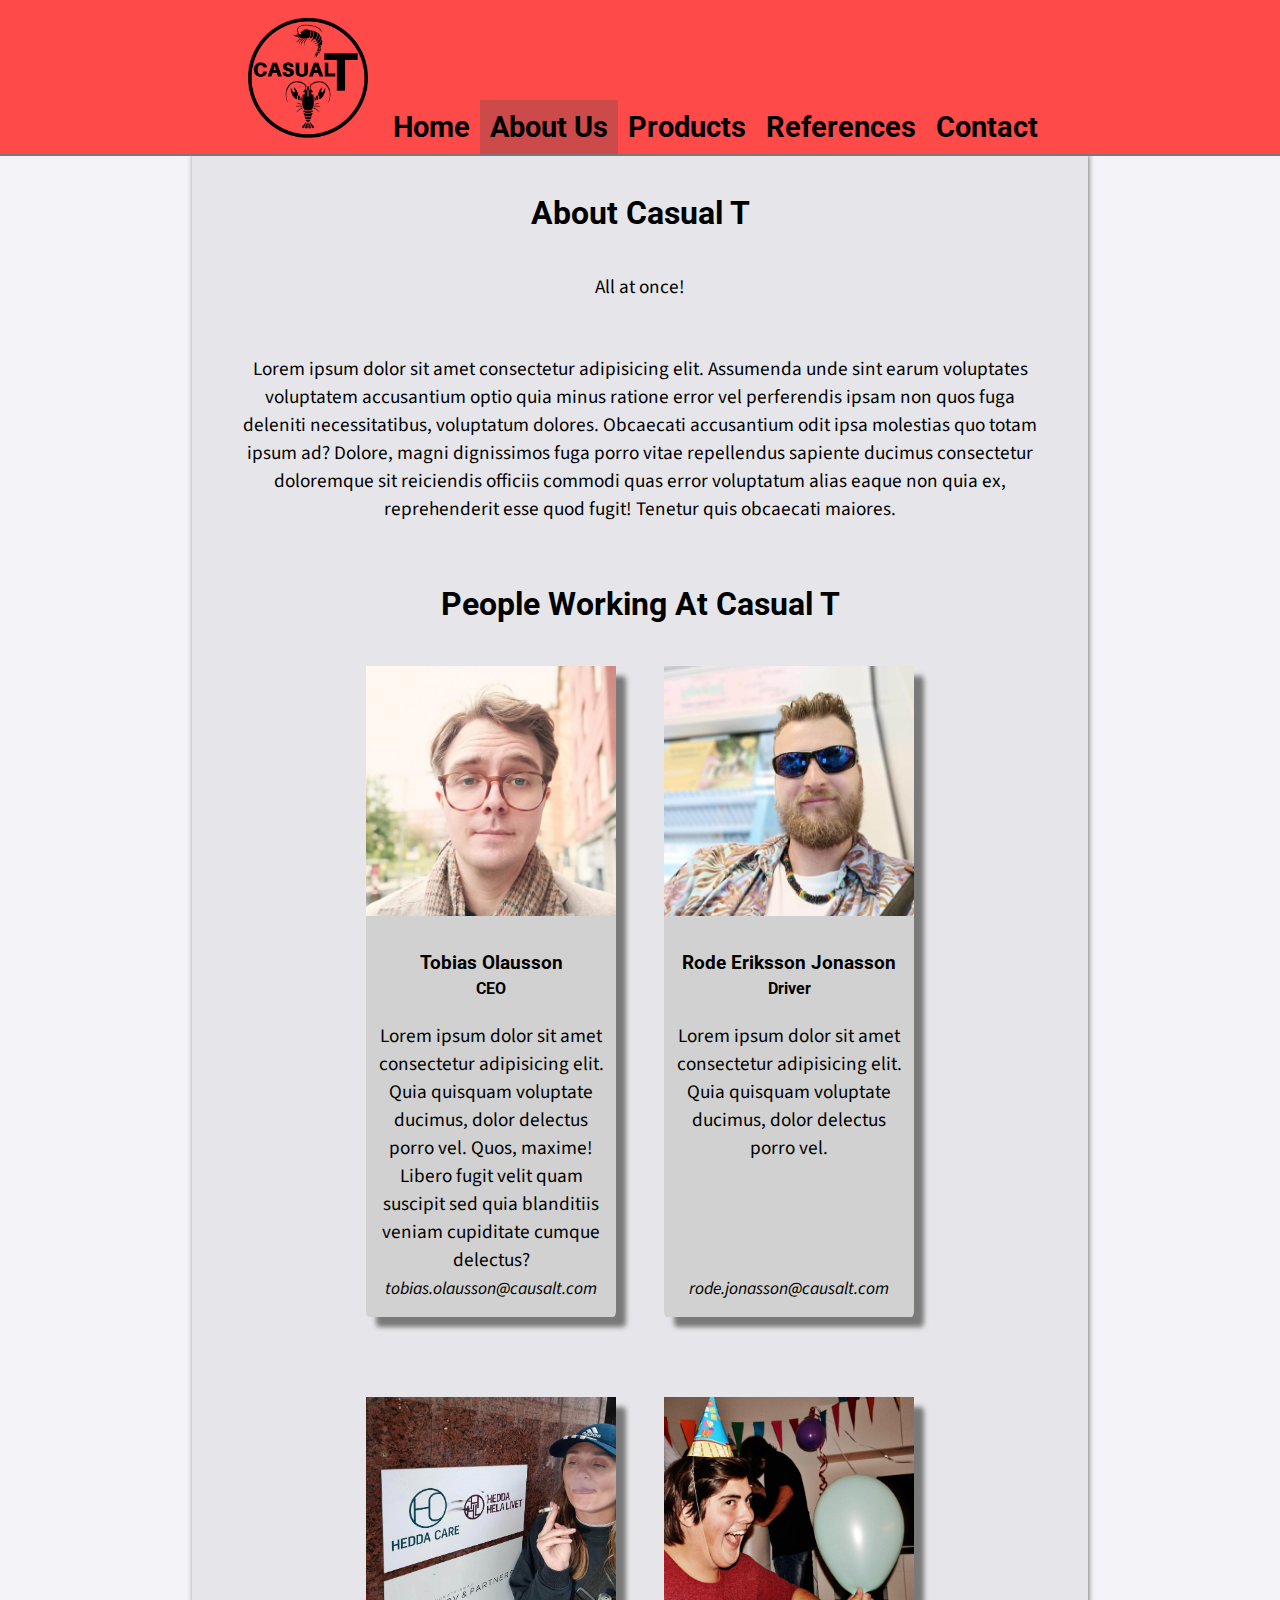
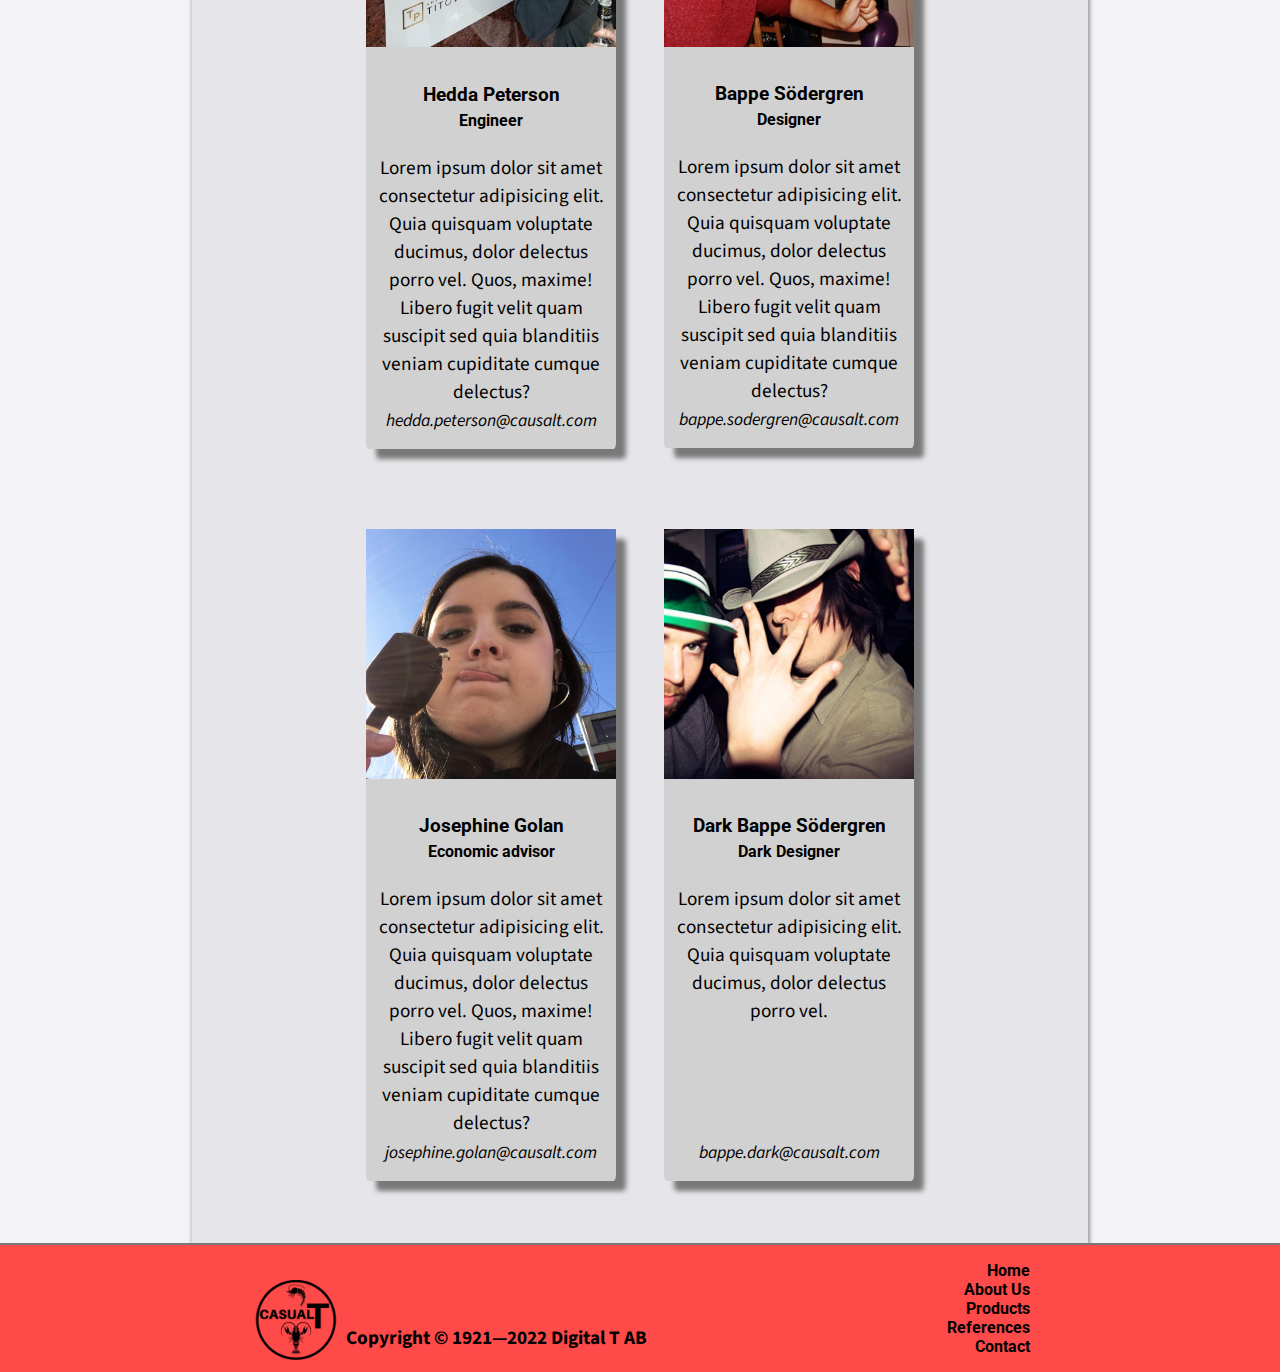
==== commit 82bcc5d4: "rättat till error i html" ====
--- a/pages/about_us.html
+++ b/pages/about_us.html
@@ -40,7 +40,7 @@
   <main>
     <br>
     <h1>About Casual T</h1>
-    <p><bold>All at once!</bold></p>
+    <p>All at once!</p>
     <div class="paragraph-div">
       <p>Lorem ipsum dolor sit amet consectetur adipisicing elit. Assumenda unde sint earum voluptates voluptatem accusantium optio quia minus ratione error vel perferendis ipsam non quos fuga deleniti necessitatibus, voluptatum dolores. Obcaecati accusantium odit ipsa molestias quo totam ipsum ad? Dolore, magni dignissimos fuga porro vitae repellendus sapiente ducimus consectetur doloremque sit reiciendis officiis commodi quas error voluptatum alias eaque non quia ex, reprehenderit esse quod fugit! Tenetur quis obcaecati maiores.</p>
 
--- a/styles/style.css
+++ b/styles/style.css
@@ -20,6 +20,81 @@
   align-items: center;
 }
 
+h1, h2 {
+  font-size: 1.3rem;
+}
+@media (min-width: 350px) {
+  h1, h2 {
+    font-size: 1.7rem;
+  }
+}
+@media (min-width: 813px) {
+  h1, h2 {
+    font-size: 2rem;
+  }
+}
+@media (min-width: 1300px) {
+  h1, h2 {
+    font-size: 2.8rem;
+  }
+}
+@media (min-width: 2350px) {
+  h1, h2 {
+    font-size: 3.5rem;
+  }
+}
+
+p {
+  font-family: "Source Sans Pro", sans-serif;
+  font-size: 1.2rem;
+}
+
+button {
+  background-color: #009FB7;
+  border: none;
+  border-radius: 1%;
+  box-shadow: 5px 5px 5px hwb(240 90% 100%);
+  color: black;
+  padding: 15px 32px;
+  text-align: center;
+  text-decoration: none;
+  display: inline-block;
+  font-size: 16px;
+}
+button:hover {
+  background-color: hwb(188 0% 40%);
+}
+
+address {
+  margin: 0;
+}
+address p {
+  margin: 0;
+  font-size: 1.1rem;
+}
+@media (min-width: 1300px) {
+  address p {
+    font-size: 1.5rem;
+  }
+}
+
+main {
+  background-color: #E6E6EA;
+  box-shadow: 1px 1px 5px hwb(240 90% 100%);
+  width: 100%;
+  display: flex;
+  flex-direction: column;
+  justify-content: center;
+  align-items: center;
+}
+@media (min-width: 813px) {
+  main {
+    width: 70%;
+    min-width: 800px;
+    flex-grow: 1;
+  }
+}
+
 header {
   z-index: 1;
   width: 100%;
@@ -81,81 +156,6 @@
 header .active {
   background-color: hwb(0 29% 20%);
   border-radius: 1%;
-}
-
-main {
-  background-color: #E6E6EA;
-  box-shadow: 1px 1px 5px hwb(240 90% 100%);
-  width: 100%;
-  display: flex;
-  flex-direction: column;
-  justify-content: center;
-  align-items: center;
-}
-@media (min-width: 813px) {
-  main {
-    width: 70%;
-    min-width: 800px;
-    flex-grow: 1;
-  }
-}
-
-h1, h2 {
-  font-size: 1.3rem;
-}
-@media (min-width: 350px) {
-  h1, h2 {
-    font-size: 1.7rem;
-  }
-}
-@media (min-width: 813px) {
-  h1, h2 {
-    font-size: 2rem;
-  }
-}
-@media (min-width: 1300px) {
-  h1, h2 {
-    font-size: 2.8rem;
-  }
-}
-@media (min-width: 2350px) {
-  h1, h2 {
-    font-size: 3.5rem;
-  }
-}
-
-p {
-  font-family: "Source Sans Pro", sans-serif;
-  font-size: 1.2rem;
-}
-
-button {
-  background-color: #009FB7;
-  border: none;
-  border-radius: 1%;
-  box-shadow: 5px 5px 5px hwb(240 90% 100%);
-  color: black;
-  padding: 15px 32px;
-  text-align: center;
-  text-decoration: none;
-  display: inline-block;
-  font-size: 16px;
-}
-button:hover {
-  background-color: hwb(188 0% 40%);
-}
-
-address {
-  margin: 0;
-}
-address p {
-  margin: 0;
-  font-size: 1.1rem;
-}
-@media (min-width: 1300px) {
-  address p {
-    font-size: 1.5rem;
-  }
 }
 
 .paragraph-div {
